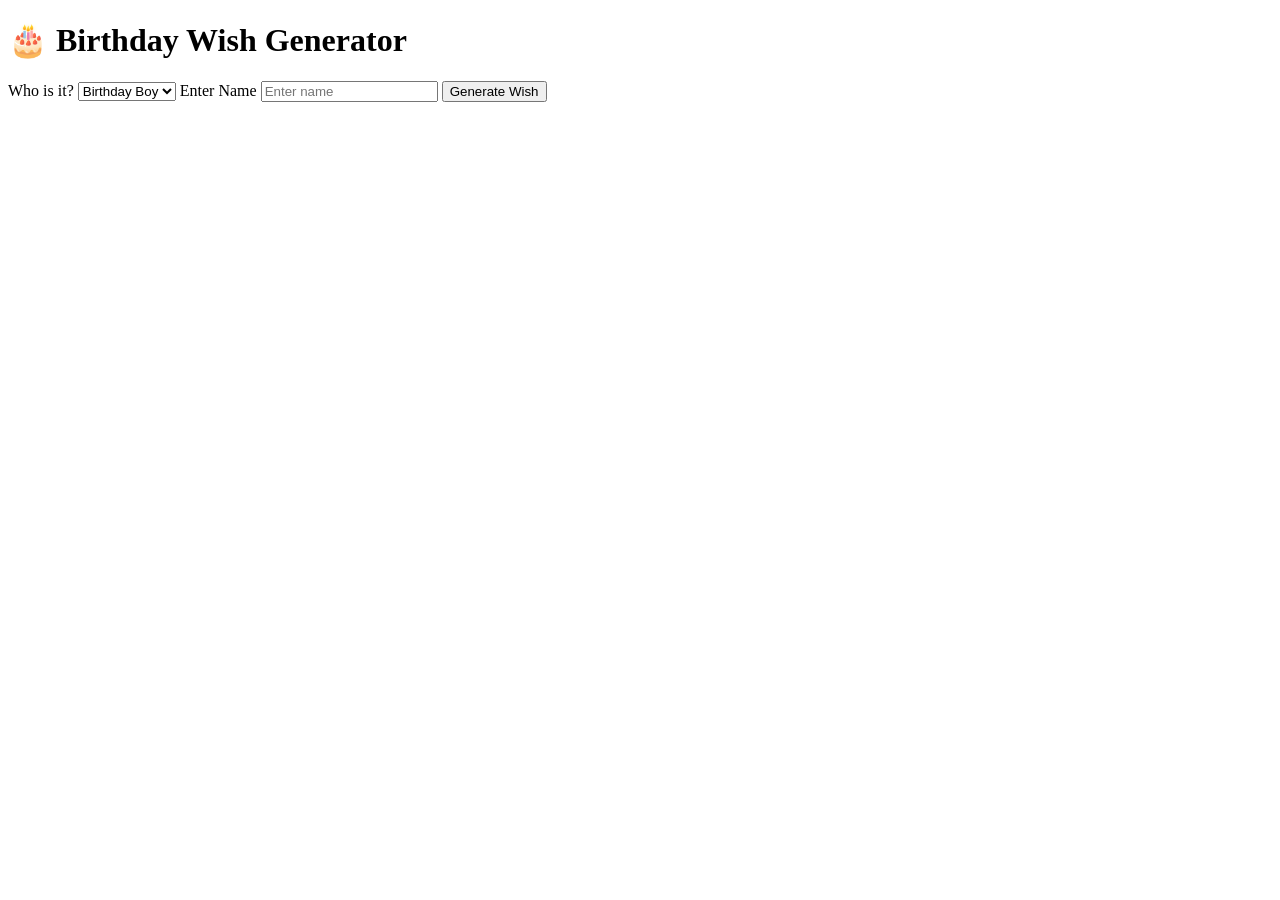
==== index.html @ e2cfcf3d "Add initial HTML structure for birthday wish generator" ====
<!DOCTYPE html>
<html lang="en">
<head>
    <meta charset="UTF-8">
    <title>Birthday Wish Generator</title>
    <link rel="stylesheet" href="style.css">
</head>
<body>

<div class="card">
    <h1>🎂 Birthday Wish Generator</h1>

    <label>Who is it?</label>
    <select id="gender">
        <option value="boy">Birthday Boy</option>
        <option value="girl">Birthday Girl</option>
    </select>

    <label>Enter Name</label>
    <input type="text" id="name" placeholder="Enter name">

    <button onclick="generateWish()">Generate Wish</button>
</div>

<script src="script.js"></script>
</body>
</html>
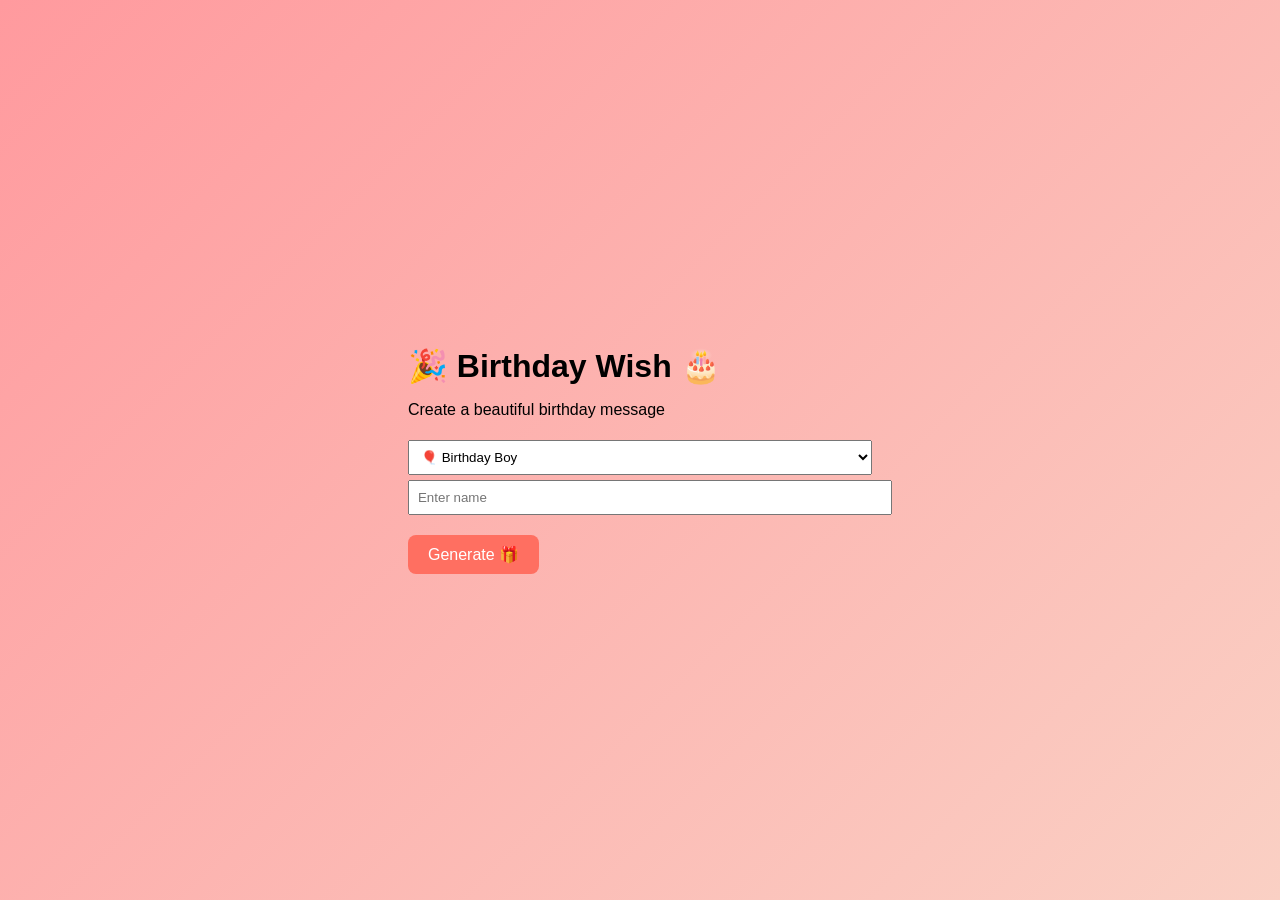
==== commit 27e36bd3: "Refactor birthday wish generator UI elements Updated the title and improved the UI elements for bett" ====
--- a/index.html
+++ b/index.html
@@ -2,24 +2,25 @@
 <html lang="en">
 <head>
     <meta charset="UTF-8">
-    <title>Birthday Wish Generator</title>
+    <title>Birthday Wish</title>
     <link rel="stylesheet" href="style.css">
 </head>
 <body>
 
-<div class="card">
-    <h1>🎂 Birthday Wish Generator</h1>
+<div class="container">
+    <div class="glass-card">
+        <h1>🎉 Birthday Wish 🎂</h1>
+        <p>Create a beautiful birthday message</p>
 
-    <label>Who is it?</label>
-    <select id="gender">
-        <option value="boy">Birthday Boy</option>
-        <option value="girl">Birthday Girl</option>
-    </select>
+        <select id="gender">
+            <option value="boy">🎈 Birthday Boy</option>
+            <option value="girl">🎀 Birthday Girl</option>
+        </select>
 
-    <label>Enter Name</label>
-    <input type="text" id="name" placeholder="Enter name">
+        <input type="text" id="name" placeholder="Enter name">
 
-    <button onclick="generateWish()">Generate Wish</button>
+        <button onclick="generateWish()">Generate 🎁</button>
+    </div>
 </div>
 
 <script src="script.js"></script>
--- a/style.css
+++ b/style.css
@@ -0,0 +1,49 @@
+body {
+    font-family: Arial, sans-serif;
+    background: linear-gradient(135deg, #ff9a9e, #fad0c4);
+    display: flex;
+    flex-direction: column;
+    align-items: center;
+    justify-content: center;
+    height: 100vh;
+    margin: 0;
+}
+
+.card, .wish-card {
+    background: white;
+    padding: 25px;
+    border-radius: 12px;
+    box-shadow: 0 10px 25px rgba(0,0,0,0.2);
+    text-align: center;
+    width: 300px;
+}
+
+h1 {
+    margin-bottom: 15px;
+}
+
+label {
+    display: block;
+    margin-top: 10px;
+}
+
+input, select {
+    width: 100%;
+    padding: 8px;
+    margin-top: 5px;
+}
+
+button {
+    margin-top: 20px;
+    padding: 10px 20px;
+    border: none;
+    border-radius: 8px;
+    background: #ff6f61;
+    color: white;
+    cursor: pointer;
+    font-size: 16px;
+}
+
+button:hover {
+    background: #e85b50;
+}
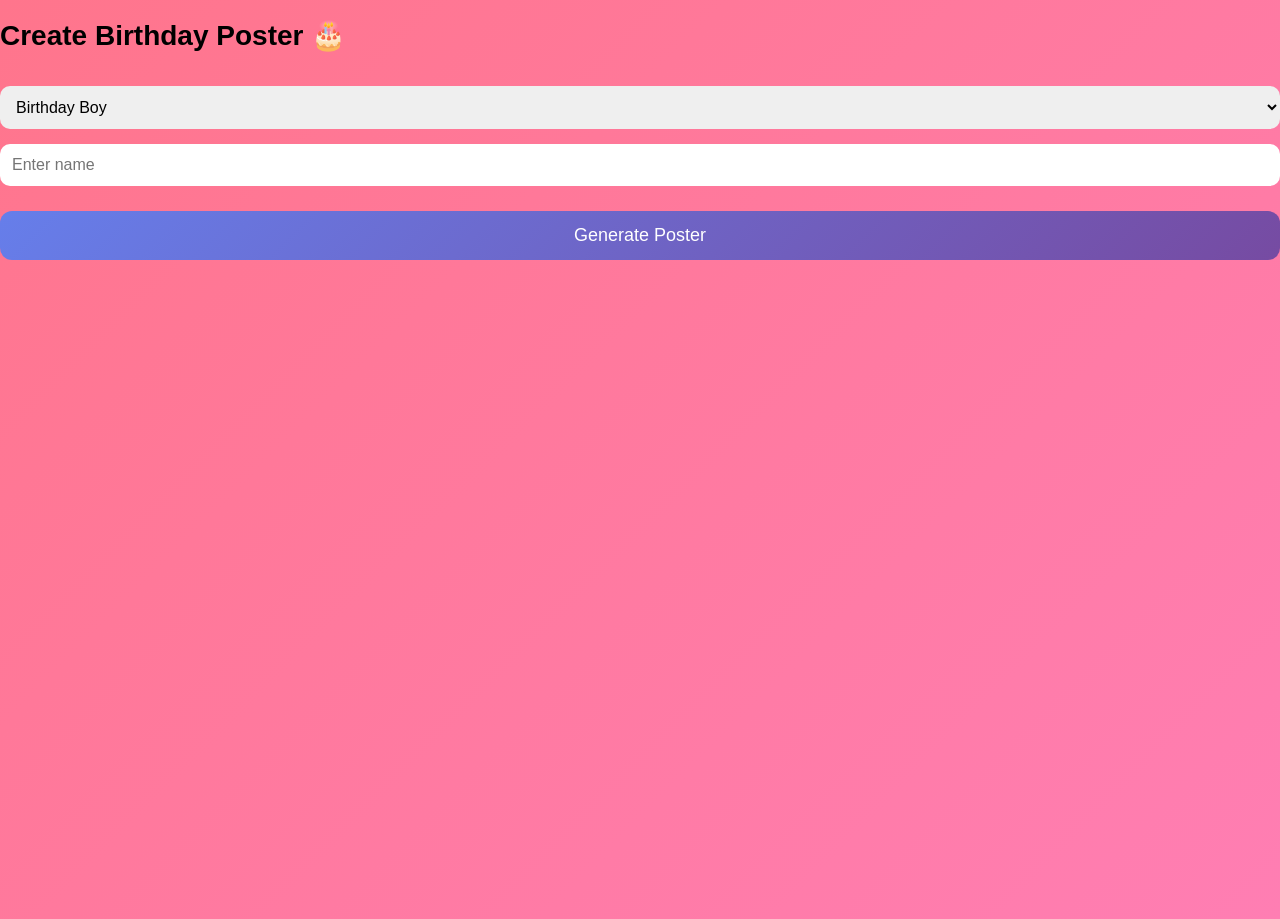
==== commit 4fa04a55: "Update title and content for birthday poster feature" ====
--- a/index.html
+++ b/index.html
@@ -2,25 +2,22 @@
 <html lang="en">
 <head>
     <meta charset="UTF-8">
-    <title>Birthday Wish</title>
+    <title>Birthday Poster Generator</title>
     <link rel="stylesheet" href="style.css">
 </head>
-<body>
+<body class="home">
 
-<div class="container">
-    <div class="glass-card">
-        <h1>🎉 Birthday Wish 🎂</h1>
-        <p>Create a beautiful birthday message</p>
+<div class="input-panel">
+    <h1>Create Birthday Poster 🎂</h1>
 
-        <select id="gender">
-            <option value="boy">🎈 Birthday Boy</option>
-            <option value="girl">🎀 Birthday Girl</option>
-        </select>
+    <select id="gender">
+        <option value="boy">Birthday Boy</option>
+        <option value="girl">Birthday Girl</option>
+    </select>
 
-        <input type="text" id="name" placeholder="Enter name">
+    <input type="text" id="name" placeholder="Enter name">
 
-        <button onclick="generateWish()">Generate 🎁</button>
-    </div>
+    <button onclick="generateWish()">Generate Poster</button>
 </div>
 
 <script src="script.js"></script>
--- a/style.css
+++ b/style.css
@@ -1,49 +1,68 @@
+* {
+    box-sizing: border-box;
+}
+
 body {
-    font-family: Arial, sans-serif;
-    background: linear-gradient(135deg, #ff9a9e, #fad0c4);
+    margin: 0;
+    font-family: 'Segoe UI', sans-serif;
+    background: linear-gradient(135deg, #ff758c, #ff7eb3);
+    min-height: 100vh;
+}
+
+.container {
     display: flex;
     flex-direction: column;
     align-items: center;
     justify-content: center;
     height: 100vh;
-    margin: 0;
+    padding: 20px;
 }
 
-.card, .wish-card {
-    background: white;
-    padding: 25px;
-    border-radius: 12px;
-    box-shadow: 0 10px 25px rgba(0,0,0,0.2);
+.glass-card, .birthday-card {
+    backdrop-filter: blur(10px);
+    background: rgba(255, 255, 255, 0.25);
+    border-radius: 20px;
+    padding: 30px;
     text-align: center;
-    width: 300px;
+    width: 100%;
+    max-width: 360px;
+    box-shadow: 0 20px 40px rgba(0,0,0,0.25);
 }
 
 h1 {
-    margin-bottom: 15px;
+    font-size: 28px;
 }
 
-label {
-    display: block;
-    margin-top: 10px;
+h2 {
+    margin: 15px 0;
 }
 
-input, select {
+p {
+    opacity: 0.85;
+}
+
+select, input {
     width: 100%;
-    padding: 8px;
-    margin-top: 5px;
+    padding: 12px;
+    margin-top: 15px;
+    border-radius: 10px;
+    border: none;
+    font-size: 16px;
 }
 
 button {
-    margin-top: 20px;
-    padding: 10px 20px;
+    margin-top: 25px;
+    width: 100%;
+    padding: 14px;
+    border-radius: 12px;
     border: none;
-    border-radius: 8px;
-    background: #ff6f61;
+    background: linear-gradient(135deg, #667eea, #764ba2);
     color: white;
+    font-size: 18px;
     cursor: pointer;
-    font-size: 16px;
+    transition: transform 0.2s;
 }
 
 button:hover {
-    background: #e85b50;
+    transform: scale(1.05);
 }
